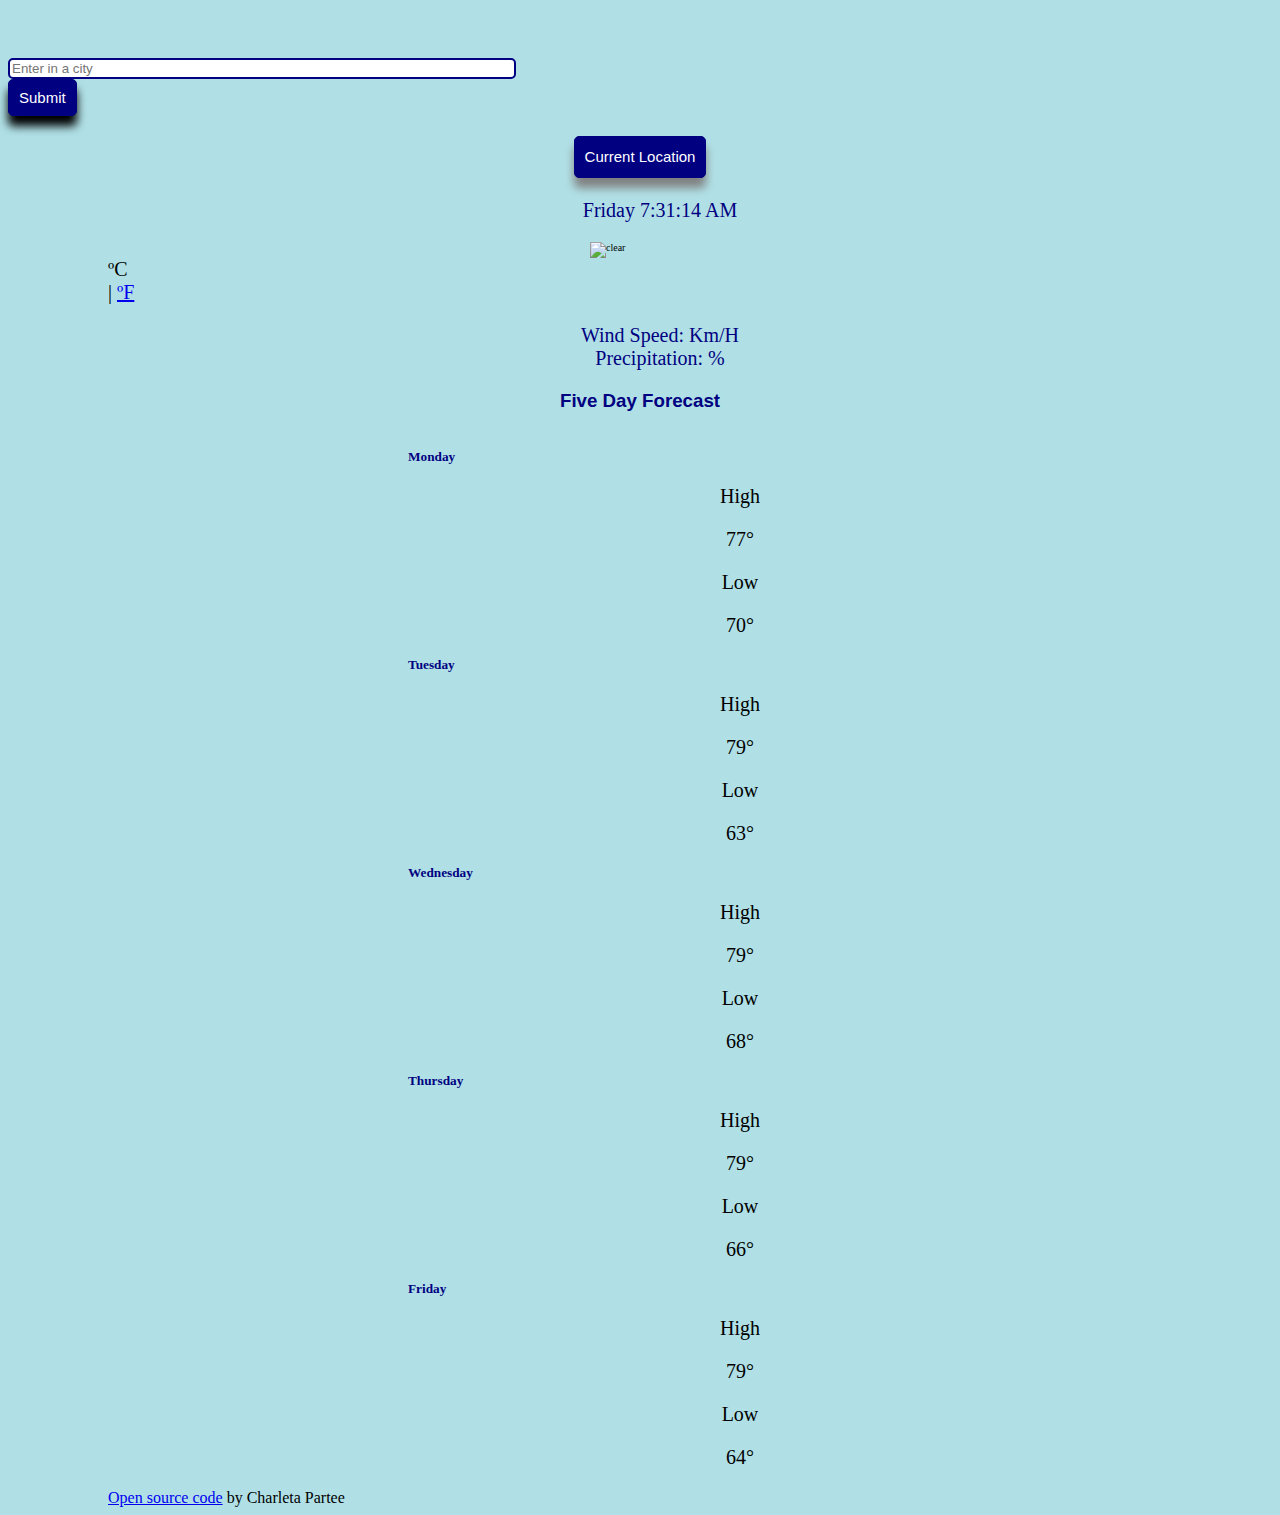
==== index.html @ 5e61e378 "made changes" ====
<!DOCTYPE html>
<html>
  <head>
    <link
      href="https://cdn.jsdelivr.net/npm/bootstrap@5.0.2/dist/css/bootstrap.min.css"
      rel="stylesheet"
      integrity="sha384-EVSTQN3/azprG1Anm3QDgpJLIm9Nao0Yz1ztcQTwFspd3yD65VohhpuuCOmLASjC"
      crossorigin="anonymous"
    />
    <script src="https://unpkg.com/axios/dist/axios.min.js"></script>
    <title>Weather App</title>
    <meta charset="UTF-8" />
  </head>
  <style>
    h1,
    h2,
    h3,
    h4 {
      color: navy;
      font-family: "Franklin Gothic Medium", "Arial Narrow", Arial, sans-serif;
      text-align: center;
    }

    ul {
      list-style: none;
      text-align: center;
      font-size: 20px;
      color: navy;
    }

    p {
      text-align: center;
      font-size: 20px;
    }

    body {
      background: powderblue;
    }

    button {
      display: block;
      margin: 20px auto;
      border: 1px solid navy;
      background: navy;
      color: white;
      font-size: 15px;
      line-height: 20px;
      padding: 10px 10px;
      border-radius: 5px;
      box-shadow: gray 0px 10px 10px 0;
    }
    img {
      display: block;
      width: 100px;
      margin: auto;
    }

    .temperature {
      color: navy;
      text-align: center;
      font-size: 40px;
    }

    .bonus {
      display: block;
      text-align: center;
    }

    .card-title {
      margin: 0px;
      width: max-content;
      color: navy;
    }

    .container {
      text-align: center;
      margin-left: 200px;
    }

    .row {
      padding-left: 100px;
      padding-right: 100px;
    }

    .form-control {
      margin-top: 50px;
      width: 500px;
      border: 2px solid navy;
      border-radius: 5px;
    }

    .temp-change {
      text-align: center;
      font-size: 40px;
    }

    .weather-temperature .degrees {
      font-size: 20px;
    }

    .weather-temperature .active {
      display: block;
      color: black;
      text-decoration: none;
    }

    .weather-temperature .active:hover {
      text-decoration: none;
      cursor: default;
    }

    #btn {
      display: block;
      border: 1px solid navy;
      background: navy;
      color: white;
      font-size: 15px;
      line-height: 15px;
      padding: 10px 10px;
      border-radius: 5px;
      box-shadow: black 0px 10px 10px 0;
    }

    #city,
    #temperature,
    #weather-description {
      display: block;
      text-align: center;
      color: navy;
      font-size: 25px;
    }

    #sun {
      display: block;
      margin: auto;
      width: 300px;
    }

    #temperature {
      font-size: 40px;
    }

    #weather-description {
      text-transform: capitalize;
    }

    #icon {
      font-size: 10px;
    }
  </style>
  <body>
    <form>
      <div class="form">
        <input
          class="form-control"
          type="text"
          placeholder="Enter in a city"
          id="city-input"
        />
        <input type="submit" id="btn" />
      </div>
    </form>
    <img src="weather1/images/sun.svg" id="sun" alt="" />
    <button type="button" id="location">Current Location</button>
    <h1></h1>
    <h2></h2>
    <span id="city"></span>
    <ul>
      <li>Day</li>
      <li>Time</li>
    </ul>
    <div class="row">
      <div class="col">
        <div class="clearfix weather-temperature">
          <img
            src="http://openweathermap.org/img/wn/01d@2x.png"
            alt="clear"
            id="icon"
            class="float-left"
          />
          <div class="float-left">
            <span class="temperature" id="temperature"></span>
            <span class="degrees">
              <a href="#" id="celsius-link" class="active">ºC</a>|
              <a href="#" id="fahrenheit-link">ºF</a>
            </span>
          </div>
        </div>
      </div>
      <span id="weather-description"></span>
      <ul>
        <li>Wind Speed: <span id="wind-speed"></span> Km/H</li>
        <li>Precipitation: <span id="precipitation"> %</span></li>
      </ul>
      <h3>Five Day Forecast</h3>
      <br />
      <div class="container">
        <div class="card-group">
          <div class="row row-cols-5">
            <div class="card">
              <div class="card-body">
                <h5 class="card-title">Monday</h5>
                <p class="card-text">High</p>
                <p>77°</p>
                <p class="card-text">Low</p>
                <p>70°</p>
              </div>
            </div>
            <div class="card">
              <div class="card-body">
                <h5 class="card-title">Tuesday</h5>
                <p class="card-text">High</p>
                <p>79°</p>
                <p class="card-text">Low</p>
                <p>63°</p>
              </div>
            </div>
            <div class="card">
              <div class="card-body">
                <h5 class="card-title">Wednesday</h5>
                <p class="card-text">High</p>
                <p>79°</p>
                <p class="card-text">Low</p>
                <p>68°</p>
              </div>
            </div>
            <div class="card">
              <div class="card-body">
                <h5 class="card-title">Thursday</h5>
                <p class="card-text">High</p>
                <p>79°</p>
                <p class="card-text">Low</p>
                <p>66°</p>
              </div>
            </div>
            <div class="card">
              <div class="card-body">
                <h5 class="card-title">Friday</h5>
                <p class="card-text">High</p>
                <p>79°</p>
                <p class="card-text">Low</p>
                <p>64°</p>
              </div>
            </div>
          </div>
        </div>
      </div>
      <script src="weatherapi1.js"></script>
      <a href=https://github.com/CP2355/Weather-Project target="_blank">Open source code</a> by Charleta Partee
  </body>
</html>
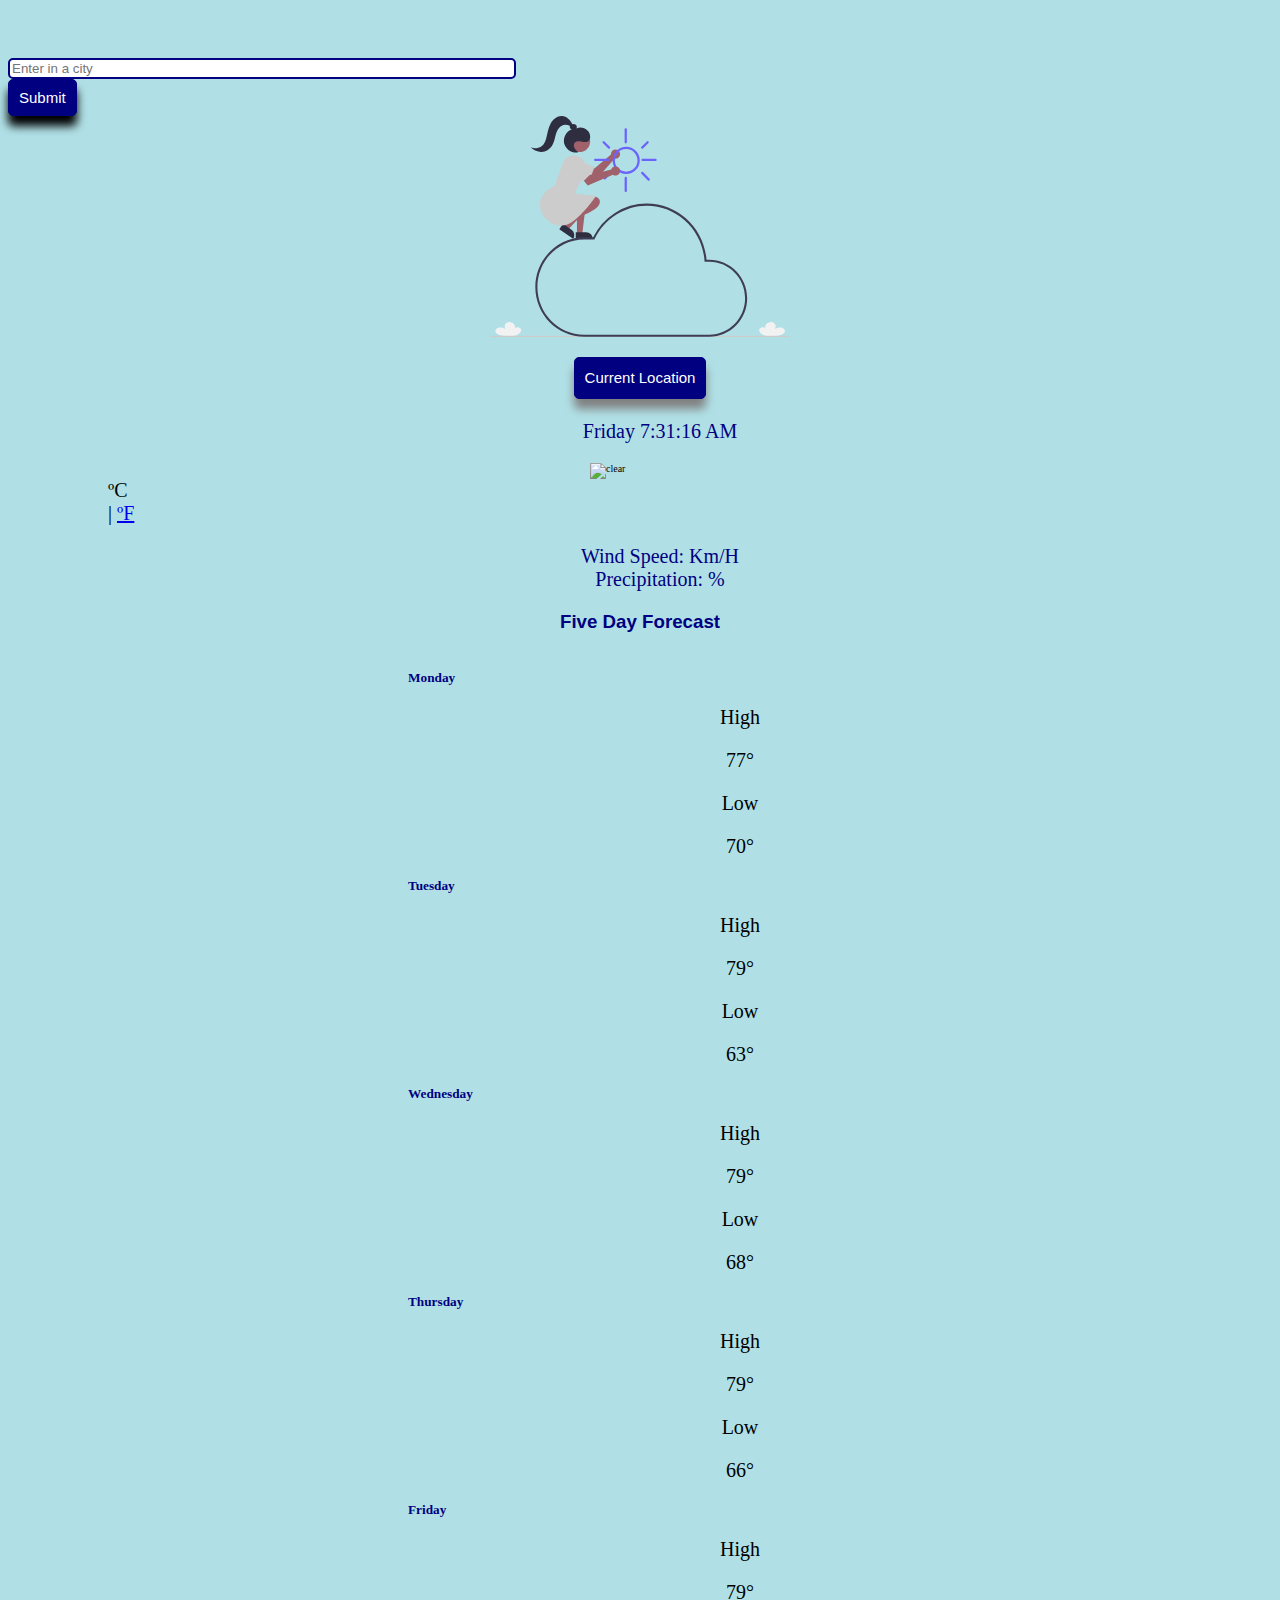
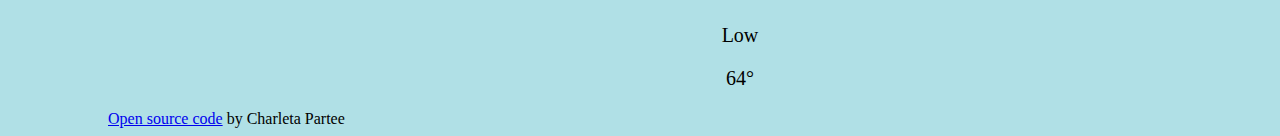
==== commit 9edf2394: "changed github repository" ====
--- a/index.html
+++ b/index.html
@@ -246,6 +246,6 @@
         </div>
       </div>
       <script src="weatherapi1.js"></script>
-      <a href=https://github.com/CP2355/Weather-Project target="_blank">Open source code</a> by Charleta Partee
+      <a href=https://github.com/CP2355/Weatherapp target="_blank">Open source code</a> by Charleta Partee
   </body>
 </html>
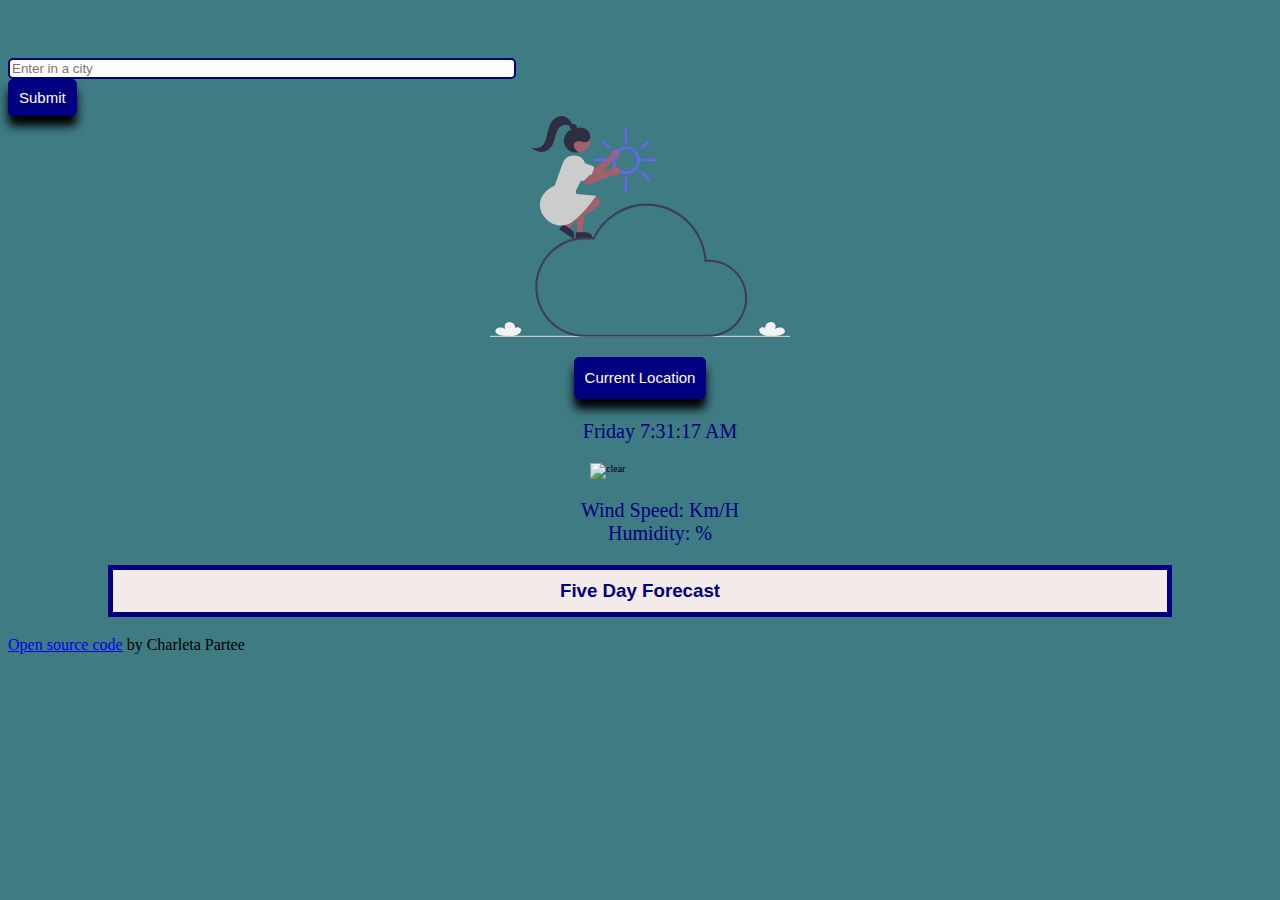
==== commit 17eb31ec: "made changes to layout" ====
--- a/index.html
+++ b/index.html
@@ -21,6 +21,12 @@
       text-align: center;
     }
 
+    h3 {
+      border: 5px solid;
+      padding: 10px;
+      background-color: rgb(243, 234, 234);
+    }
+
     ul {
       list-style: none;
       text-align: center;
@@ -34,7 +40,7 @@
     }
 
     body {
-      background: powderblue;
+      background: rgb(62, 123, 131);
     }
 
     button {
@@ -47,8 +53,9 @@
       line-height: 20px;
       padding: 10px 10px;
       border-radius: 5px;
-      box-shadow: gray 0px 10px 10px 0;
+      box-shadow: black 0px 10px 10px 0;
     }
+
     img {
       display: block;
       width: 100px;
@@ -64,17 +71,6 @@
     .bonus {
       display: block;
       text-align: center;
-    }
-
-    .card-title {
-      margin: 0px;
-      width: max-content;
-      color: navy;
-    }
-
-    .container {
-      text-align: center;
-      margin-left: 200px;
     }
 
     .row {
@@ -98,16 +94,6 @@
       font-size: 20px;
     }
 
-    .weather-temperature .active {
-      display: block;
-      color: black;
-      text-decoration: none;
-    }
-
-    .weather-temperature .active:hover {
-      text-decoration: none;
-      cursor: default;
-    }
 
     #btn {
       display: block;
@@ -180,72 +166,18 @@
           />
           <div class="float-left">
             <span class="temperature" id="temperature"></span>
-            <span class="degrees">
-              <a href="#" id="celsius-link" class="active">ºC</a>|
-              <a href="#" id="fahrenheit-link">ºF</a>
-            </span>
           </div>
         </div>
       </div>
       <span id="weather-description"></span>
       <ul>
         <li>Wind Speed: <span id="wind-speed"></span> Km/H</li>
-        <li>Precipitation: <span id="precipitation"> %</span></li>
+        <li>Humidity: <span id="humidity"> %</span></li>
       </ul>
       <h3>Five Day Forecast</h3>
-      <br />
-      <div class="container">
-        <div class="card-group">
-          <div class="row row-cols-5">
-            <div class="card">
-              <div class="card-body">
-                <h5 class="card-title">Monday</h5>
-                <p class="card-text">High</p>
-                <p>77°</p>
-                <p class="card-text">Low</p>
-                <p>70°</p>
-              </div>
-            </div>
-            <div class="card">
-              <div class="card-body">
-                <h5 class="card-title">Tuesday</h5>
-                <p class="card-text">High</p>
-                <p>79°</p>
-                <p class="card-text">Low</p>
-                <p>63°</p>
-              </div>
-            </div>
-            <div class="card">
-              <div class="card-body">
-                <h5 class="card-title">Wednesday</h5>
-                <p class="card-text">High</p>
-                <p>79°</p>
-                <p class="card-text">Low</p>
-                <p>68°</p>
-              </div>
-            </div>
-            <div class="card">
-              <div class="card-body">
-                <h5 class="card-title">Thursday</h5>
-                <p class="card-text">High</p>
-                <p>79°</p>
-                <p class="card-text">Low</p>
-                <p>66°</p>
-              </div>
-            </div>
-            <div class="card">
-              <div class="card-body">
-                <h5 class="card-title">Friday</h5>
-                <p class="card-text">High</p>
-                <p>79°</p>
-                <p class="card-text">Low</p>
-                <p>64°</p>
-              </div>
-            </div>
-          </div>
-        </div>
+      <div class="weather-forecast" id="forecast"></div>
       </div>
+      <a href=https://github.com/CP2355/Weatherapp target="_blank">Open source code</a> by Charleta Partee
       <script src="weatherapi1.js"></script>
-      <a href=https://github.com/CP2355/Weatherapp target="_blank">Open source code</a> by Charleta Partee
-  </body>
+    </body>
 </html>
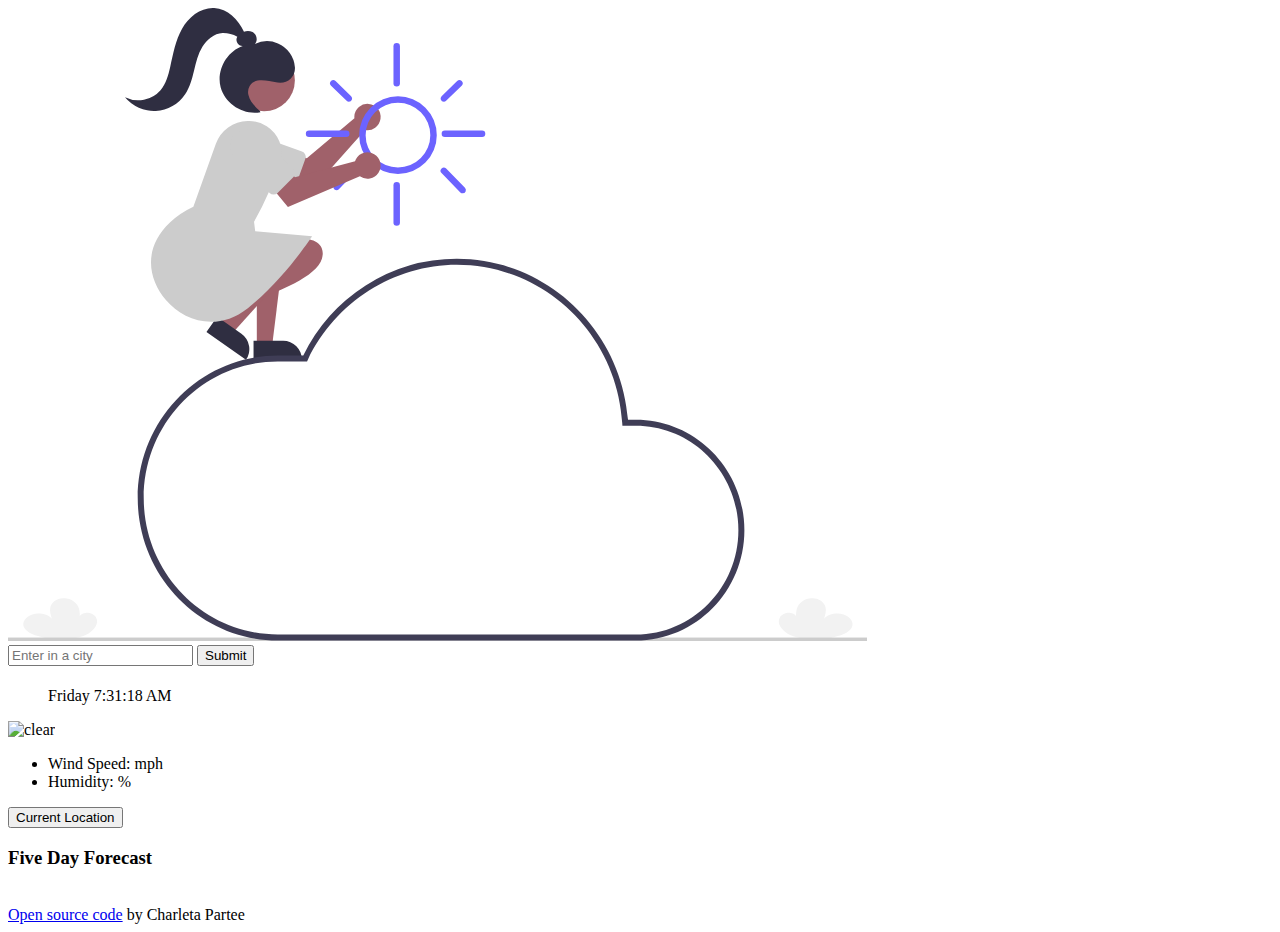
==== commit 2cf1e576: "made final changes" ====
--- a/index.html
+++ b/index.html
@@ -7,150 +7,32 @@
       integrity="sha384-EVSTQN3/azprG1Anm3QDgpJLIm9Nao0Yz1ztcQTwFspd3yD65VohhpuuCOmLASjC"
       crossorigin="anonymous"
     />
+    <link rel="stylesheet" href="src/style.css" />
     <script src="https://unpkg.com/axios/dist/axios.min.js"></script>
     <title>Weather App</title>
     <meta charset="UTF-8" />
   </head>
-  <style>
-    h1,
-    h2,
-    h3,
-    h4 {
-      color: navy;
-      font-family: "Franklin Gothic Medium", "Arial Narrow", Arial, sans-serif;
-      text-align: center;
-    }
-
-    h3 {
-      border: 5px solid;
-      padding: 10px;
-      background-color: rgb(243, 234, 234);
-    }
-
-    ul {
-      list-style: none;
-      text-align: center;
-      font-size: 20px;
-      color: navy;
-    }
-
-    p {
-      text-align: center;
-      font-size: 20px;
-    }
-
-    body {
-      background: rgb(62, 123, 131);
-    }
-
-    button {
-      display: block;
-      margin: 20px auto;
-      border: 1px solid navy;
-      background: navy;
-      color: white;
-      font-size: 15px;
-      line-height: 20px;
-      padding: 10px 10px;
-      border-radius: 5px;
-      box-shadow: black 0px 10px 10px 0;
-    }
-
-    img {
-      display: block;
-      width: 100px;
-      margin: auto;
-    }
-
-    .temperature {
-      color: navy;
-      text-align: center;
-      font-size: 40px;
-    }
-
-    .bonus {
-      display: block;
-      text-align: center;
-    }
-
-    .row {
-      padding-left: 100px;
-      padding-right: 100px;
-    }
-
-    .form-control {
-      margin-top: 50px;
-      width: 500px;
-      border: 2px solid navy;
-      border-radius: 5px;
-    }
-
-    .temp-change {
-      text-align: center;
-      font-size: 40px;
-    }
-
-    .weather-temperature .degrees {
-      font-size: 20px;
-    }
-
-
-    #btn {
-      display: block;
-      border: 1px solid navy;
-      background: navy;
-      color: white;
-      font-size: 15px;
-      line-height: 15px;
-      padding: 10px 10px;
-      border-radius: 5px;
-      box-shadow: black 0px 10px 10px 0;
-    }
-
-    #city,
-    #temperature,
-    #weather-description {
-      display: block;
-      text-align: center;
-      color: navy;
-      font-size: 25px;
-    }
-
-    #sun {
-      display: block;
-      margin: auto;
-      width: 300px;
-    }
-
-    #temperature {
-      font-size: 40px;
-    }
-
-    #weather-description {
-      text-transform: capitalize;
-    }
-
-    #icon {
-      font-size: 10px;
-    }
-  </style>
+  <img src="weather1/images/sun.svg" id="sun" alt="" />
   <body>
-    <form>
-      <div class="form">
+    <div class="container">
+      <div class="weather-app-wrapper">
+        <div class="weather-app">
+          <form id="search" class="mb-3">
+            <div class="row">
+              <div class="col-6">
         <input
           class="form-control"
           type="text"
           placeholder="Enter in a city"
-          id="city-input"
-        />
-        <input type="submit" id="btn" />
+          id="city-input" />
+          <button type="submit" id="btn">Submit</button>
+              </div>
       </div>
     </form>
-    <img src="weather1/images/sun.svg" id="sun" alt="" />
-    <button type="button" id="location">Current Location</button>
     <h1></h1>
     <h2></h2>
     <span id="city"></span>
+    <span id="date"></span>
     <ul>
       <li>Day</li>
       <li>Time</li>
@@ -164,20 +46,23 @@
             id="icon"
             class="float-left"
           />
-          <div class="float-left">
-            <span class="temperature" id="temperature"></span>
+            <span id="temperature"></span>
+            <span id="weather-description"></span>
+      <ul>
+        <li>Wind Speed: <span id="wind-speed"></span>mph</li>
+        <li>Humidity: <span id="humidity">%</span></li>
+      </ul>
           </div>
         </div>
       </div>
-      <span id="weather-description"></span>
-      <ul>
-        <li>Wind Speed: <span id="wind-speed"></span> Km/H</li>
-        <li>Humidity: <span id="humidity"> %</span></li>
-      </ul>
+      <button type="button" id="location">Current Location</button>
       <h3>Five Day Forecast</h3>
+      <br />
       <div class="weather-forecast" id="forecast"></div>
+      </div>
+      </div>
       </div>
       <a href=https://github.com/CP2355/Weatherapp target="_blank">Open source code</a> by Charleta Partee
       <script src="weatherapi1.js"></script>
     </body>
-</html>
+</html>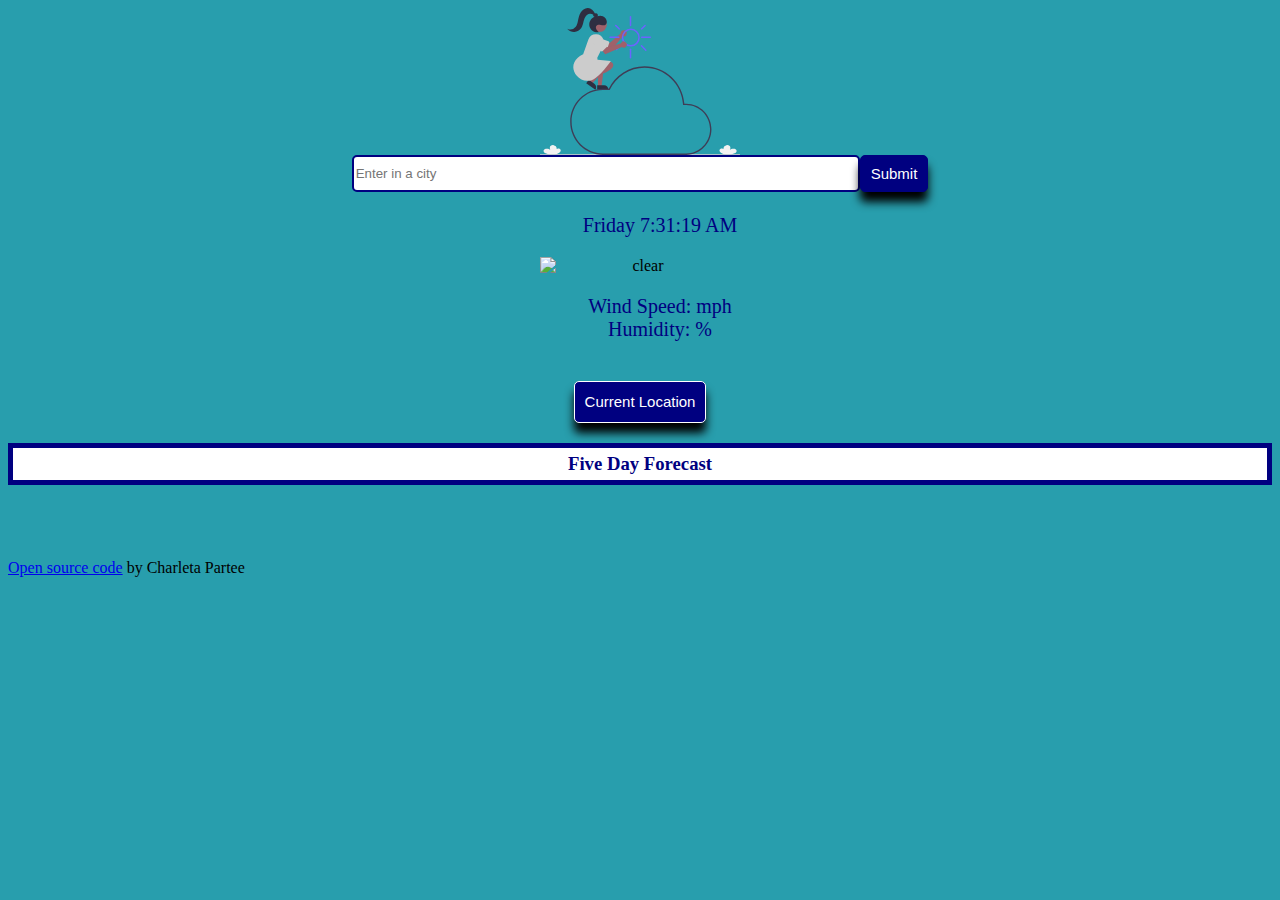
==== commit 229a998c: "made changes to css and js" ====
--- a/index.html
+++ b/index.html
@@ -14,44 +14,43 @@
   </head>
   <img src="weather1/images/sun.svg" id="sun" alt="" />
   <body>
-    <div class="container">
-      <div class="weather-app-wrapper">
-        <div class="weather-app">
-          <form id="search" class="mb-3">
-            <div class="row">
-              <div class="col-6">
-        <input
-          class="form-control"
-          type="text"
-          placeholder="Enter in a city"
-          id="city-input" />
-          <button type="submit" id="btn">Submit</button>
-              </div>
-      </div>
-    </form>
-    <h1></h1>
-    <h2></h2>
-    <span id="city"></span>
-    <span id="date"></span>
-    <ul>
-      <li>Day</li>
-      <li>Time</li>
-    </ul>
-    <div class="row">
-      <div class="col">
-        <div class="clearfix weather-temperature">
-          <img
-            src="http://openweathermap.org/img/wn/01d@2x.png"
-            alt="clear"
-            id="icon"
-            class="float-left"
-          />
+    <div class="weather-app">
+      <form id="search">
+        <div class="row">
+          <div class="col">
+            <input
+              class="form-control"
+              type="text"
+              placeholder="Enter in a city"
+              id="city-input"
+            />
+            <button type="submit" id="btn">Submit</button>
+          </div>
+        </div>
+      </form>
+      <h1></h1>
+      <h2></h2>
+      <span id="city"></span>
+      <span id="date"></span>
+      <ul>
+        <li>Day</li>
+        <li>Time</li>
+      </ul>
+      <div class="row">
+        <div class="col">
+          <div class="clearfix weather-temperature">
+            <img
+              src="http://openweathermap.org/img/wn/01d@2x.png"
+              alt="clear"
+              id="icon"
+              class="float-left"
+            />
             <span id="temperature"></span>
             <span id="weather-description"></span>
-      <ul>
-        <li>Wind Speed: <span id="wind-speed"></span>mph</li>
-        <li>Humidity: <span id="humidity">%</span></li>
-      </ul>
+            <ul>
+              <li>Wind Speed: <span id="wind-speed"></span>mph</li>
+              <li>Humidity: <span id="humidity">%</span></li>
+            </ul>
           </div>
         </div>
       </div>
@@ -59,10 +58,12 @@
       <h3>Five Day Forecast</h3>
       <br />
       <div class="weather-forecast" id="forecast"></div>
-      </div>
-      </div>
-      </div>
-      <a href=https://github.com/CP2355/Weatherapp target="_blank">Open source code</a> by Charleta Partee
-      <script src="weatherapi1.js"></script>
-    </body>
-</html>+    </div>
+    <br />
+    <a href="https://github.com/CP2355/Weatherapp" target="_blank"
+      >Open source code</a
+    >
+    by Charleta Partee
+    <script src="weatherapi1.js"></script>
+  </body>
+</html>
--- a/src/style.css
+++ b/src/style.css
@@ -0,0 +1,117 @@
+h1,
+h2,
+h4 {
+  color: navy;
+  font-family: "Franklin Gothic Medium", "Arial Narrow", Arial, sans-serif;
+  text-align: center;
+}
+
+h3 {
+  text-align: center;
+  color: navy;
+  border: 5px solid;
+  padding: 5px;
+  background-color: white;
+}
+
+ul {
+  list-style: none;
+  text-align: center;
+  font-size: 20px;
+  color: navy;
+}
+
+p {
+  text-align: center;
+  font-size: 20px;
+}
+
+body {
+  background: rgb(40, 158, 173);
+}
+
+#location {
+  display: block;
+  margin: 20px auto;
+  border: 1px solid;
+  background: navy;
+  color: white;
+  font-size: 15px;
+  line-height: 20px;
+  padding: 10px 10px;
+  border-radius: 5px;
+  box-shadow: black 0px 10px 10px 0;
+}
+
+#btn {
+  display: block;
+  border: 1px solid navy;
+  background: navy;
+  color: white;
+  font-size: 15px;
+  line-height: 15px;
+  padding: 10px 10px;
+  border-radius: 5px;
+  box-shadow: black 0px 10px 10px 0;
+}
+
+#city,
+#temperature,
+#weather-description {
+  text-align: center;
+  color: navy;
+  font-size: 25px;
+}
+
+#sun {
+  display: block;
+  margin: auto;
+  width: 200px;
+}
+
+#weather-description {
+  text-transform: capitalize;
+}
+
+#icon {
+  display: block;
+  margin: auto;
+  width: 200px;
+}
+
+.form-control {
+  margin-top: 0px;
+  width: 500px;
+  border: 2px solid navy;
+  border-radius: 5px;
+}
+
+.col {
+  text-align: center;
+  display: flex;
+  justify-content: center;
+}
+
+.weather-forecast {
+  margin-top: 20px;
+  text-align: center;
+  color: navy;
+}
+
+.weather-forecast-date {
+  text-align: center;
+  font-size: 30px;
+  opacity: 0.5;
+}
+
+.weather-forecast-temperature-low {
+  opacity: 0.5;
+}
+
+.weather-forecast-temperature-high {
+  color: navy;
+}
+
+.weather-forecast-temperatures {
+  font-size: 20px;
+}
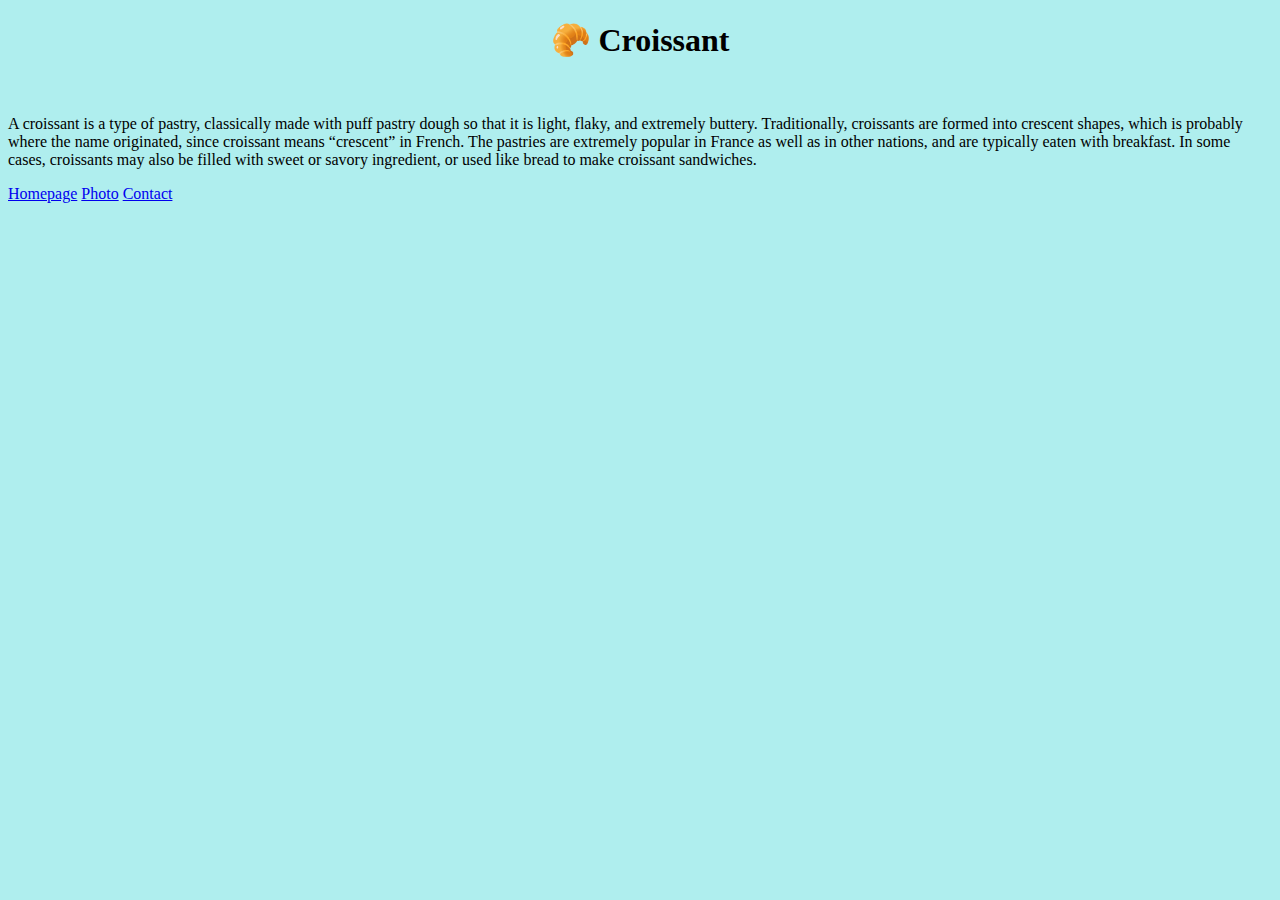
==== commit 5aa06c2c: "changed background color" ====
--- a/index.html
+++ b/index.html
@@ -1,69 +1,42 @@
 <!DOCTYPE html>
 <html>
   <head>
+    <title>Mulitple Pages</title>
+    <meta charset="UTF-8" />
+    <link href="src/styles.css" rel="stylesheet" type="text/css" />
     <link
-      href="https://cdn.jsdelivr.net/npm/bootstrap@5.0.2/dist/css/bootstrap.min.css"
+      href="https://cdn.jsdelivr.net/npm/bootstrap@5.1.1/dist/css/bootstrap.min.css"
       rel="stylesheet"
-      integrity="sha384-EVSTQN3/azprG1Anm3QDgpJLIm9Nao0Yz1ztcQTwFspd3yD65VohhpuuCOmLASjC"
+      integrity="sha384-F3w7mX95PdgyTmZZMECAngseQB83DfGTowi0iMjiWaeVhAn4FJkqJByhZMI3AhiU"
       crossorigin="anonymous"
     />
-    <link rel="stylesheet" href="src/style.css" />
-    <script src="https://unpkg.com/axios/dist/axios.min.js"></script>
-    <title>Weather App</title>
-    <meta charset="UTF-8" />
   </head>
-  <img src="weather1/images/sun.svg" id="sun" alt="" />
+  <style>
+    h1 {
+      text-align: center;
+    }
+
+    body {
+      background: paleturquoise;
+    }
+  </style>
   <body>
-    <div class="weather-app">
-      <form id="search">
-        <div class="row">
-          <div class="col">
-            <input
-              class="form-control"
-              type="text"
-              placeholder="Enter in a city"
-              id="city-input"
-            />
-            <button type="submit" id="btn">Submit</button>
-          </div>
-        </div>
-      </form>
-      <h1></h1>
-      <h2></h2>
-      <span id="city"></span>
-      <span id="date"></span>
-      <ul>
-        <li>Day</li>
-        <li>Time</li>
-      </ul>
-      <div class="row">
-        <div class="col">
-          <div class="clearfix weather-temperature">
-            <img
-              src="http://openweathermap.org/img/wn/01d@2x.png"
-              alt="clear"
-              id="icon"
-              class="float-left"
-            />
-            <span id="temperature"></span>
-            <span id="weather-description"></span>
-            <ul>
-              <li>Wind Speed: <span id="wind-speed"></span>mph</li>
-              <li>Humidity: <span id="humidity">%</span></li>
-            </ul>
-          </div>
-        </div>
-      </div>
-      <button type="button" id="location">Current Location</button>
-      <h3>Five Day Forecast</h3>
-      <br />
-      <div class="weather-forecast" id="forecast"></div>
+    <h1>🥐 Croissant</h1>
+    <br />
+    <p>
+      A croissant is a type of pastry, classically made with puff pastry dough
+      so that it is light, flaky, and extremely buttery. Traditionally,
+      croissants are formed into crescent shapes, which is probably where the
+      name originated, since croissant means “crescent” in French. The pastries
+      are extremely popular in France as well as in other nations, and are
+      typically eaten with breakfast. In some cases, croissants may also be
+      filled with sweet or savory ingredient, or used like bread to make
+      croissant sandwiches.
+    </p>
+    <div class="d-flex justify-content-evenly">
+      <a href="index.html" class="homepage">Homepage</a>
+      <a href="photo.html" class="photo">Photo</a>
+      <a href="contact.html" class="contact">Contact</a>
     </div>
-    <br />
-    <a href="https://github.com/CP2355/Weatherapp" target="_blank"
-      >Open source code</a
-    >
-    by Charleta Partee
-    <script src="weatherapi1.js"></script>
   </body>
 </html>
